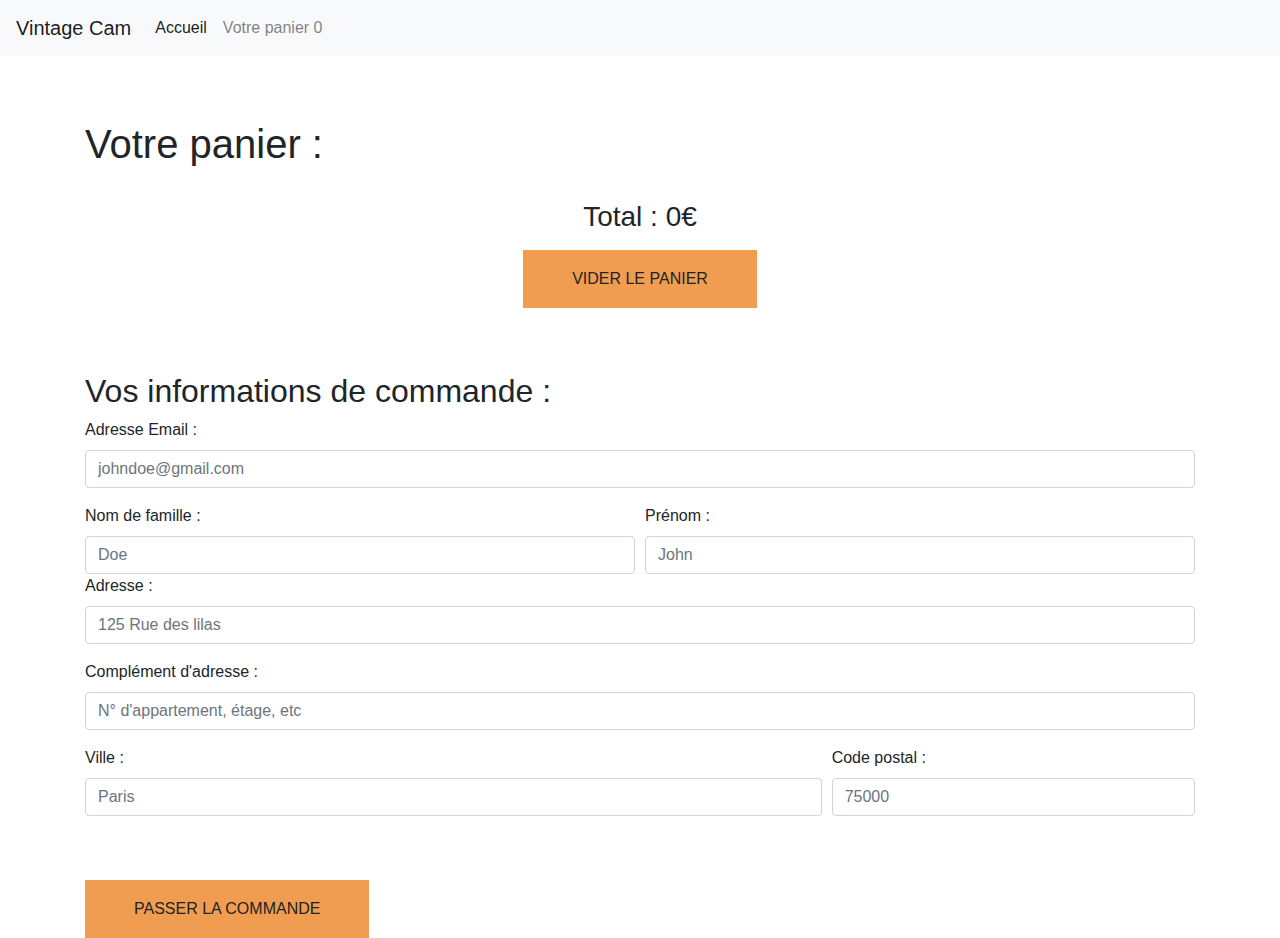
==== panier.html @ 883ebb0c "mise en ligne du projet" ====
<!doctype html>
<html lang="fr">

<head>
    <meta charset="utf-8">

    <!-- !!!!!!!!!!!!!!!!!!!!!!!!!!!!!!!!!!!!!!!!!!!!!!!!!!!!-->
    <!-- Mettre en place favicon -->
    <link rel="shortcut icon" type="image/png" href="#">

    <!-- Feuille de style perso -->
    <link rel="stylesheet" type="text/css" href="style.css">

    <!-- Description et title -->
    <title>Vintage Cam | vente de caméras vintage</title>
    <meta name="description"
        content="L'entreprise de web design La chouette agence à Lyon vous propose graphistes webdesigners et intégrateurs afin de créer LE site qui vous correspond !">

    <!-- Responsive -->
    <meta name="viewport" content="width=device-width, initial-scale=1.0, viewport-fit=cover">

    <!--Font Awesome-->
    <link rel="stylesheet" href="https://use.fontawesome.com/releases/v5.14.0/css/all.css"
        integrity="sha384-HzLeBuhoNPvSl5KYnjx0BT+WB0QEEqLprO+NBkkk5gbc67FTaL7XIGa2w1L0Xbgc" crossorigin="anonymous">

    <!-- Bootstrap -->
    <link rel="stylesheet" href="https://stackpath.bootstrapcdn.com/bootstrap/4.5.2/css/bootstrap.min.css"
        integrity="sha384-JcKb8q3iqJ61gNV9KGb8thSsNjpSL0n8PARn9HuZOnIxN0hoP+VmmDGMN5t9UJ0Z" crossorigin="anonymous">

    <!-- CSS PERSO 
    
    <link rel="stylesheet" type="text/css" href="main.css">
        -->
    <link rel="stylesheet" type="text/css" href="style.css">



</head>

<body>
    <header>
        <nav class="navbar navbar-expand-lg navbar-light bg-light">
            <a class="navbar-brand">Vintage Cam</a>
            <button class="navbar-toggler" type="button" data-toggle="collapse" data-target="#navbarText"
                aria-controls="navbarText" aria-expanded="false" aria-label="Toggle navigation">
                <span class="navbar-toggler-icon"></span>
            </button>
            <div class="collapse navbar-collapse" id="navbarText">
                <ul class="navbar-nav mr-auto">
                    <li class="nav-item active">
                        <a class="nav-link" href="index.html">Accueil <span class="sr-only">(current)</span></a>
                    </li>
                    <li class="nav-item">
                        <a class="nav-link" href="panier.html" class="cart-btn">Votre panier <span class="cart-items">0</span></a>
                    </li>
                </ul>
            </div>
        </nav>
    </header>

    <div class="container">
        <div class="row">
            <div class="col">
                <div class="panier">
                    <h1>Votre panier :</h1>
                    <!-- cart -->
                            <div class="cart-content">
                                <!-- cart item -->
                                <!--<div class="cart-item">
                                    <img src="./images/product-1.jpeg" alt="product" />
                                    <div>
                                        <h4>queen bed</h4>
                                        <h5>$9.00</h5>
                                        <span class="remove-item">remove</span>
                                    </div>
                                    <div>
                                        <i class="fas fa-chevron-up"></i>
                                        <p class="item-amount">
                                            1
                                        </p>
                                        <i class="fas fa-chevron-down"></i>
                                    </div>
                                </div> -->
                                <!-- cart item -->
                            </div>
                            <div class="cart-footer">
                                <h3>Total : <span class="cart-total">0</span>€</h3>
                                <button class="clear-cart banner-btn">Vider le panier</button>
                            </div>
                    <!-- end of cart -->
                </div>

                <h2>Vos informations de commande :</h2>
                <form class="formulaire">
                    <div class="form-group">
                        <label for="email">Adresse Email :</label>
                        <input type="email" class="form-control" id="email" placeholder="johndoe@gmail.com">
                    </div>
                    <div class="form-row">
                        <div class="col">
                            <label for="nom">Nom de famille :</label>
                            <input type="text" class="form-control" id="nom" placeholder="Doe">
                        </div>
                        <div class="col">
                            <label for="prenom">Prénom :</label>
                            <input type="text" class="form-control" id="prenom" placeholder="John">
                        </div>
                    </div>
                    <div class="form-group">
                        <label for="adress1">Adresse :</label>
                        <input type="text" class="form-control" id="adress1" placeholder="125 Rue des lilas">
                    </div>
                    <div class="form-group">
                        <label for="adress2">Complément d'adresse :</label>
                        <input type="text" class="form-control" id="adress2" placeholder="N° d'appartement, étage, etc">
                    </div>
                    <div class="form-row">
                        <div class="col-md-8">
                            <label for="city">Ville :</label>
                            <input type="text" class="form-control" id="city" placeholder="Paris">
                        </div>
                        <div class="col-md-4">
                            <label for="zip">Code postal :</label>
                            <input type="text" class="form-control" id="zip" placeholder="75000">
                        </div>
                    </div>
                </form>

                <button id="confirm-command" class="banner-btn">Passer la commande</button>
            </div>
        </div>
    </div>





    <!-- Js perso-->
    <script type="text/javascript" src="myApp.js"></script>
    <script type="text/javascript" src="panierJS.js"></script>

    <!--Jquery for Bootstrap-->
    <script src="https://code.jquery.com/jquery-3.5.1.slim.min.js"
        integrity="sha384-DfXdz2htPH0lsSSs5nCTpuj/zy4C+OGpamoFVy38MVBnE+IbbVYUew+OrCXaRkfj"
        crossorigin="anonymous"></script>
    <script src="https://cdn.jsdelivr.net/npm/popper.js@1.16.1/dist/umd/popper.min.js"
        integrity="sha384-9/reFTGAW83EW2RDu2S0VKaIzap3H66lZH81PoYlFhbGU+6BZp6G7niu735Sk7lN"
        crossorigin="anonymous"></script>
    <script src="https://stackpath.bootstrapcdn.com/bootstrap/4.5.2/js/bootstrap.min.js"
        integrity="sha384-B4gt1jrGC7Jh4AgTPSdUtOBvfO8shuf57BaghqFfPlYxofvL8/KUEfYiJOMMV+rV"
        crossorigin="anonymous"></script>
</body>

</html>
---- style.css ----
/* --------------- Variables ---------------- */
:root {
    --primaryColor: #f09d51;
    --mainWhite: #fff;
    --mainBlack: #222;
    --mainGrey: #ececec;
    --mainTransition: all 0.3s linear;
  }


  /* --------------- Cart ---------------- */
  .banner-btn {
    padding: 1rem 3rem;
    text-transform: uppercase;
    letter-spacing: var(--mainSpacing);
    font-size: 1rem;
    background: var(--primaryColor);
    color: var(--mainBlack);
    border: 1px solid var(--primaryColor);
    transition: var(--mainTransition);
    cursor: pointer;
  }
  .cart h2 {
    text-transform: capitalize;
    text-align: center;
    letter-spacing: var(--mainSpacing);
    margin-bottom: 2rem;
  }
  /*---------- Cart Item -------------------- */
  .cart-item {
    display: grid;
    align-items: center;
    grid-template-columns: auto 1fr auto;
    grid-column-gap: 1.5rem;
    margin: 1.5rem 0;
  }
  .cart-item img {
    width: 75px;
    height: 75px;
  }
  .cart-item h4 {
    font-size: 0.85rem;
    text-transform: capitalize;
    letter-spacing: var(--mainSpacing);
  }
  .cart-item h5 {
    margin: 0.5rem 0;
    letter-spacing: var(--mainSpacing);
  }
  .item-amount {
    text-align: center;
  }
  .remove-item {
    color: grey;
    cursor: pointer;
  }
  .fa-chevron-up,
  .fa-chevron-down {
    color: var(--primaryColor);
    cursor: pointer;
  }
  /*---------- End of Cart Item -------------------- */
  
  .cart-footer {
    margin-top: 2rem;
    letter-spacing: var(--mainSpacing);
    text-align: center;
  }
  .cart-footer h3 {
    text-transform: capitalize;
    margin-bottom: 1rem;
  }
  
  /* --------------- End of Cart ---------------- */
/* --------------- Products ---------------- */

.products {
    padding: 4rem 0;
  }
  .section-title h2 {
    text-align: center;
    font-size: 2.5rem;
    margin-bottom: 5rem;
  }
  .products-center {
    width: 90vw;
    margin: 0 auto;
    max-width: 1170px;
    display: grid;
    grid-template-columns: repeat(auto-fit, minmax(260px, 1fr)); 
    /* Responsive : equivalent de "1fr 1fr 1fr 1fr" ( 4 fractions ) mais changement nb colonnes sans mediaQ la width reste entre 260 et 1fr (minmax(260px, 1fr)
    "1fr 1fr 1fr 1fr" = "repeat(4, 1fr)"
    */
    grid-column-gap: 1.5rem;
    grid-row-gap: 2rem;
  }
  .img-container {
    position: relative;
    overflow: hidden;
  }
  .bag-btn {
    /* On place le bouton par rapport au relative d'au dessus */
    position: absolute;
    top: 70%;
    right: 0;
    background: var(--primaryColor);
    border: none;
    text-transform: uppercase;
    padding: 0.5rem 0.75rem;
    letter-spacing: var(--mainSpacing);
    font-weight: bold;
    transition: var(--mainTransition);
    transform: translateX(101%);
    cursor: pointer;
  }
  .bag-btn:hover {
    color: var(--mainWhite);
  }
  .fa-shopping-cart {
    margin-right: 0.5rem;
  }
  .img-container:hover .bag-btn {
    transform: translateX(0);
  }
  .product-img {
    display: block;
    width: 100%;
    min-height: 12rem;
    transition: var(--mainTransition);
  }
  .img-container:hover .product-img {
    opacity: 0.5;
  }
  
  .product h3 {
    font-size: 1.1rem;
    margin-top: 1rem;
    text-align: center;
  }
  
  .product h4 {
    margin-top: 0.7rem;
    color: var(--primaryColor);
    text-align: center;
  }
  
/*--------- Panier -------*/

.panier {
  padding: 4rem 0;
}

.formulaire {
  padding: 0 0 4rem 0;
}
---- main.css ----
@import url("https://fonts.googleapis.com/css?family=Lato:400,700");

:root {
  --primaryColor: #f09d51;
  --mainWhite: #fff;
  --mainBlack: #222;
  --mainGrey: #ececec;
  --mainSpacing: 0.1rem;
  --mainTransition: all 0.3s linear;
}
* {
  margin: 0;
  padding: 0;
  box-sizing: border-box;
}
body {
  color: var(--mainBlack);
  background: var(--mainWhite);
  font-family: "Lato", sans-serif;
}
/* --------------- Navbar ---------------- */
.navbar {
  background: var(--mainWhite);
  position: sticky;
  top: 0;
  height: 60px;
  width: 100%;
  display: flex;
  align-items: center;
  background: rgb(231, 226, 221);
  z-index: 1;
}
.navbar-center {
  width: 100%;
  max-width: 1170px;
  margin: 0 auto;
  display: flex;
  align-items: center;
  justify-content: space-between;
  padding: 0 1.5rem;
}
.nav-icon {
  font-size: 1.5rem;
}
.cart-btn {
  position: relative;
  cursor: pointer;
}
.cart-items {
  position: absolute;
  top: -8px;
  right: -8px;
  background: var(--primaryColor);
  padding: 0 5px;
  border-radius: 30%;
  color: var(--mainWhite);
}
/* --------------- End of Navbar ---------------- */
/* --------------- Hero ---------------- */
.hero {
  min-height: calc(100vh - 60px);
  background: url("./images/hero-bcg.jpeg") center/cover no-repeat;
  display: flex;
  align-items: center;
  justify-content: center;
}
.banner {
  text-align: center;
  background: rgba(255, 255, 255, 0.8);
  display: inline-block;
  padding: 2rem;
}
.banner-title {
  font-size: 3.4rem;
  text-transform: uppercase;
  letter-spacing: var(--mainSpacing);
  margin-bottom: 3rem;
}
.banner-btn {
  padding: 1rem 3rem;
  text-transform: uppercase;
  letter-spacing: var(--mainSpacing);
  font-size: 1rem;
  background: var(--primaryColor);
  color: var(--mainBlack);
  border: 1px solid var(--primaryColor);
  transition: var(--mainTransition);
  cursor: pointer;
}
.banner-btn:hover {
  background: transparent;
  color: var(--primaryColor);
}
/* --------------- End of Hero ---------------- */

/* --------------- Cart ---------------- */
.cart-overlay {
  position: fixed;
  top: 0;
  right: 0;
  width: 100%;
  height: 100%;
  transition: var(--mainTransition);
  background: rgb(240, 157, 81, 0.5);
  z-index: 2;
  visibility: hidden;
}
.cart {
  position: fixed;
  top: 0;
  right: 0;
  width: 100%;
  height: 100%;
  overflow: scroll;
  background: var(--mainWhite);
  z-index: 3;
  background: rgb(231, 226, 221);
  padding: 1.5rem;
  transition: var(--mainTransition);
  transform: translateX(100%);
}
.showCart {
  transform: translateX(0);
}
.transparentBcg {
  visibility: visible;
}
@media screen and (min-width: 768px) {
  .cart {
    width: 30vw;
    min-width: 450px;
  }
}

.close-cart {
  font-size: 1.7rem;
  cursor: pointer;
}
.cart h2 {
  text-transform: capitalize;
  text-align: center;
  letter-spacing: var(--mainSpacing);
  margin-bottom: 2rem;
}
/*---------- Cart Item -------------------- */
.cart-item {
  display: grid;
  align-items: center;
  grid-template-columns: auto 1fr auto;
  grid-column-gap: 1.5rem;
  margin: 1.5rem 0;
}
.cart-item img {
  width: 75px;
  height: 75px;
}
.cart-item h4 {
  font-size: 0.85rem;
  text-transform: capitalize;
  letter-spacing: var(--mainSpacing);
}
.cart-item h5 {
  margin: 0.5rem 0;
  letter-spacing: var(--mainSpacing);
}
.item-amount {
  text-align: center;
}
.remove-item {
  color: grey;
  cursor: pointer;
}
.fa-chevron-up,
.fa-chevron-down {
  color: var(--primaryColor);
  cursor: pointer;
}
/*---------- End of Cart Item -------------------- */

.cart-footer {
  margin-top: 2rem;
  letter-spacing: var(--mainSpacing);
  text-align: center;
}
.cart-footer h3 {
  text-transform: capitalize;
  margin-bottom: 1rem;
}

/* --------------- End of Cart ---------------- */

/* --------------- Products ---------------- */

.products {
  padding: 4rem 0;
}
.section-title h2 {
  text-align: center;
  font-size: 2.5rem;
  margin-bottom: 5rem;
  text-transform: capitalize;
  letter-spacing: var(--mainSpacing);
}
.products-center {
  width: 90vw;
  margin: 0 auto;
  max-width: 1170px;
  display: grid;
  grid-template-columns: repeat(auto-fit, minmax(260px, 1fr));
  grid-column-gap: 1.5rem;
  grid-row-gap: 2rem;
}
.img-container {
  position: relative;
  overflow: hidden;
}
.bag-btn {
  position: absolute;
  top: 70%;
  right: 0;
  background: var(--primaryColor);
  border: none;
  text-transform: uppercase;
  padding: 0.5rem 0.75rem;
  letter-spacing: var(--mainSpacing);
  font-weight: bold;
  transition: var(--mainTransition);
  transform: translateX(101%);
  cursor: pointer;
}
.bag-btn:hover {
  color: var(--mainWhite);
}
.fa-shopping-cart {
  margin-right: 0.5rem;
}
.img-container:hover .bag-btn {
  transform: translateX(0);
}
.product-img {
  display: block;
  width: 100%;
  min-height: 12rem;
  transition: var(--mainTransition);
}
.img-container:hover .product-img {
  opacity: 0.5;
}

.product h3 {
  text-transform: capitalize;
  font-size: 1.1rem;
  margin-top: 1rem;
  letter-spacing: var(--mainSpacing);
  text-align: center;
}

.product h4 {
  margin-top: 0.7rem;
  letter-spacing: var(--mainSpacing);
  color: var(--primaryColor);
  text-align: center;
}
---- style.css ----
/* --------------- Variables ---------------- */
:root {
    --primaryColor: #f09d51;
    --mainWhite: #fff;
    --mainBlack: #222;
    --mainGrey: #ececec;
    --mainTransition: all 0.3s linear;
  }


  /* --------------- Cart ---------------- */
  .banner-btn {
    padding: 1rem 3rem;
    text-transform: uppercase;
    letter-spacing: var(--mainSpacing);
    font-size: 1rem;
    background: var(--primaryColor);
    color: var(--mainBlack);
    border: 1px solid var(--primaryColor);
    transition: var(--mainTransition);
    cursor: pointer;
  }
  .cart h2 {
    text-transform: capitalize;
    text-align: center;
    letter-spacing: var(--mainSpacing);
    margin-bottom: 2rem;
  }
  /*---------- Cart Item -------------------- */
  .cart-item {
    display: grid;
    align-items: center;
    grid-template-columns: auto 1fr auto;
    grid-column-gap: 1.5rem;
    margin: 1.5rem 0;
  }
  .cart-item img {
    width: 75px;
    height: 75px;
  }
  .cart-item h4 {
    font-size: 0.85rem;
    text-transform: capitalize;
    letter-spacing: var(--mainSpacing);
  }
  .cart-item h5 {
    margin: 0.5rem 0;
    letter-spacing: var(--mainSpacing);
  }
  .item-amount {
    text-align: center;
  }
  .remove-item {
    color: grey;
    cursor: pointer;
  }
  .fa-chevron-up,
  .fa-chevron-down {
    color: var(--primaryColor);
    cursor: pointer;
  }
  /*---------- End of Cart Item -------------------- */
  
  .cart-footer {
    margin-top: 2rem;
    letter-spacing: var(--mainSpacing);
    text-align: center;
  }
  .cart-footer h3 {
    text-transform: capitalize;
    margin-bottom: 1rem;
  }
  
  /* --------------- End of Cart ---------------- */
/* --------------- Products ---------------- */

.products {
    padding: 4rem 0;
  }
  .section-title h2 {
    text-align: center;
    font-size: 2.5rem;
    margin-bottom: 5rem;
  }
  .products-center {
    width: 90vw;
    margin: 0 auto;
    max-width: 1170px;
    display: grid;
    grid-template-columns: repeat(auto-fit, minmax(260px, 1fr)); 
    /* Responsive : equivalent de "1fr 1fr 1fr 1fr" ( 4 fractions ) mais changement nb colonnes sans mediaQ la width reste entre 260 et 1fr (minmax(260px, 1fr)
    "1fr 1fr 1fr 1fr" = "repeat(4, 1fr)"
    */
    grid-column-gap: 1.5rem;
    grid-row-gap: 2rem;
  }
  .img-container {
    position: relative;
    overflow: hidden;
  }
  .bag-btn {
    /* On place le bouton par rapport au relative d'au dessus */
    position: absolute;
    top: 70%;
    right: 0;
    background: var(--primaryColor);
    border: none;
    text-transform: uppercase;
    padding: 0.5rem 0.75rem;
    letter-spacing: var(--mainSpacing);
    font-weight: bold;
    transition: var(--mainTransition);
    transform: translateX(101%);
    cursor: pointer;
  }
  .bag-btn:hover {
    color: var(--mainWhite);
  }
  .fa-shopping-cart {
    margin-right: 0.5rem;
  }
  .img-container:hover .bag-btn {
    transform: translateX(0);
  }
  .product-img {
    display: block;
    width: 100%;
    min-height: 12rem;
    transition: var(--mainTransition);
  }
  .img-container:hover .product-img {
    opacity: 0.5;
  }
  
  .product h3 {
    font-size: 1.1rem;
    margin-top: 1rem;
    text-align: center;
  }
  
  .product h4 {
    margin-top: 0.7rem;
    color: var(--primaryColor);
    text-align: center;
  }
  
/*--------- Panier -------*/

.panier {
  padding: 4rem 0;
}

.formulaire {
  padding: 0 0 4rem 0;
}
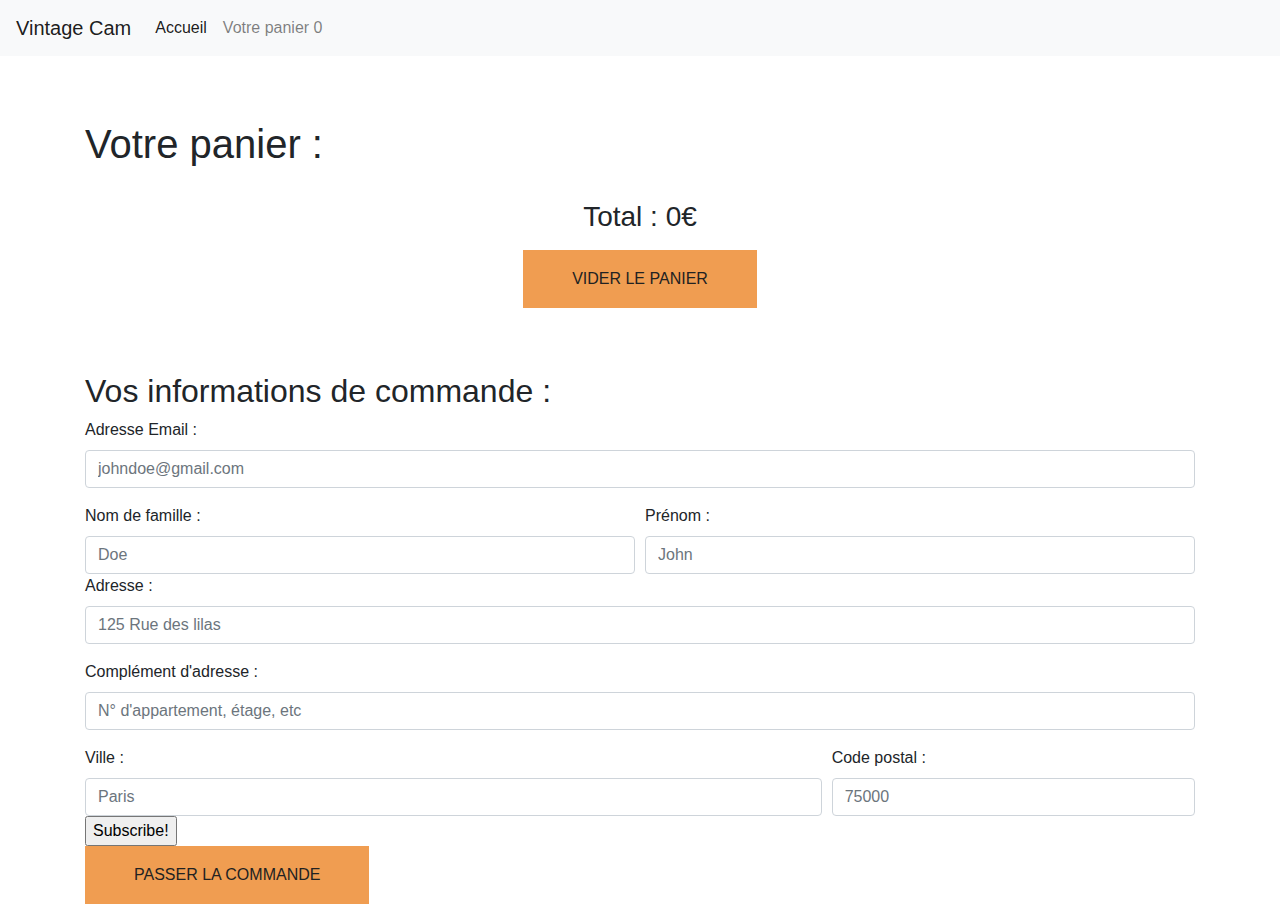
==== commit bf5b6d5c: "update" ====
--- a/panier.html
+++ b/panier.html
@@ -90,25 +90,25 @@
                     <!-- end of cart -->
                 </div>
 
-                <h2>Vos informations de commande :</h2>
-                <form class="formulaire">
+                <h2>Vos informations de commande :</h2> <!--valider les donnees utilisateur-->
+                <form id="formulaire" method="POST">
                     <div class="form-group">
                         <label for="email">Adresse Email :</label>
-                        <input type="email" class="form-control" id="email" placeholder="johndoe@gmail.com">
+                        <input type="email" class="form-control" id="email" placeholder="johndoe@gmail.com" required pattern='(("[\w-\s]+")|([\w-]+(?:\.[\w-]+)*)|("[\w-\s]+")([\w-]+(?:\.[\w-]+)*))(@((?:[\w-]+\.)*\w[\w-]{0,66})\.([a-z]{2,6}(?:\.[a-z]{2})?)$)|(@\[?((25[0-5]\.|2[0-4][0-9]\.|1[0-9]{2}\.|[0-9]{1,2}\.))((25[0-5]|2[0-4][0-9]|1[0-9]{2}|[0-9]{1,2})\.){2}(25[0-5]|2[0-4][0-9]|1[0-9]{2}|[0-9]{1,2})\]?$)'> <!-- apparement mieux a laisser tel quel on oublie tjrs quelqu'un dans les paterns email a voir avec mentor-->
                     </div>
                     <div class="form-row">
                         <div class="col">
                             <label for="nom">Nom de famille :</label>
-                            <input type="text" class="form-control" id="nom" placeholder="Doe">
+                            <input type="text" class="form-control" id="nom" placeholder="Doe" required pattern="[a-zA-Z]+(([',. -][a-zA-Z ])?[a-zA-Z]*)*"> 
                         </div>
                         <div class="col">
                             <label for="prenom">Prénom :</label>
-                            <input type="text" class="form-control" id="prenom" placeholder="John">
+                            <input type="text" class="form-control" id="prenom" placeholder="John" required pattern="[a-zA-Z]+(([',. -][a-zA-Z ])?[a-zA-Z]*)*">
                         </div>
                     </div>
                     <div class="form-group">
                         <label for="adress1">Adresse :</label>
-                        <input type="text" class="form-control" id="adress1" placeholder="125 Rue des lilas">
+                        <input type="text" class="form-control" id="adress1" placeholder="125 Rue des lilas" required pattern="[a-zA-Z0-9]+[a-zA-Z0-9 ]+"> <!-- Pattern alpha numerique empeche de mettre full espace -->
                     </div>
                     <div class="form-group">
                         <label for="adress2">Complément d'adresse :</label>
@@ -117,13 +117,14 @@
                     <div class="form-row">
                         <div class="col-md-8">
                             <label for="city">Ville :</label>
-                            <input type="text" class="form-control" id="city" placeholder="Paris">
+                            <input type="text" class="form-control" id="city" placeholder="Paris" required pattern="[a-zA-Z]+(([',. -][a-zA-Z ])?[a-zA-Z]*)*">
                         </div>
                         <div class="col-md-4">
                             <label for="zip">Code postal :</label>
-                            <input type="text" class="form-control" id="zip" placeholder="75000">
+                            <input type="text" class="form-control" id="zip" placeholder="75000" required pattern='[0-9]{5}'> <!--5 chiffres entre 0 et 9-->
                         </div>
                     </div>
+                    <input type="submit" value="Subscribe!">
                 </form>
 
                 <button id="confirm-command" class="banner-btn">Passer la commande</button>
